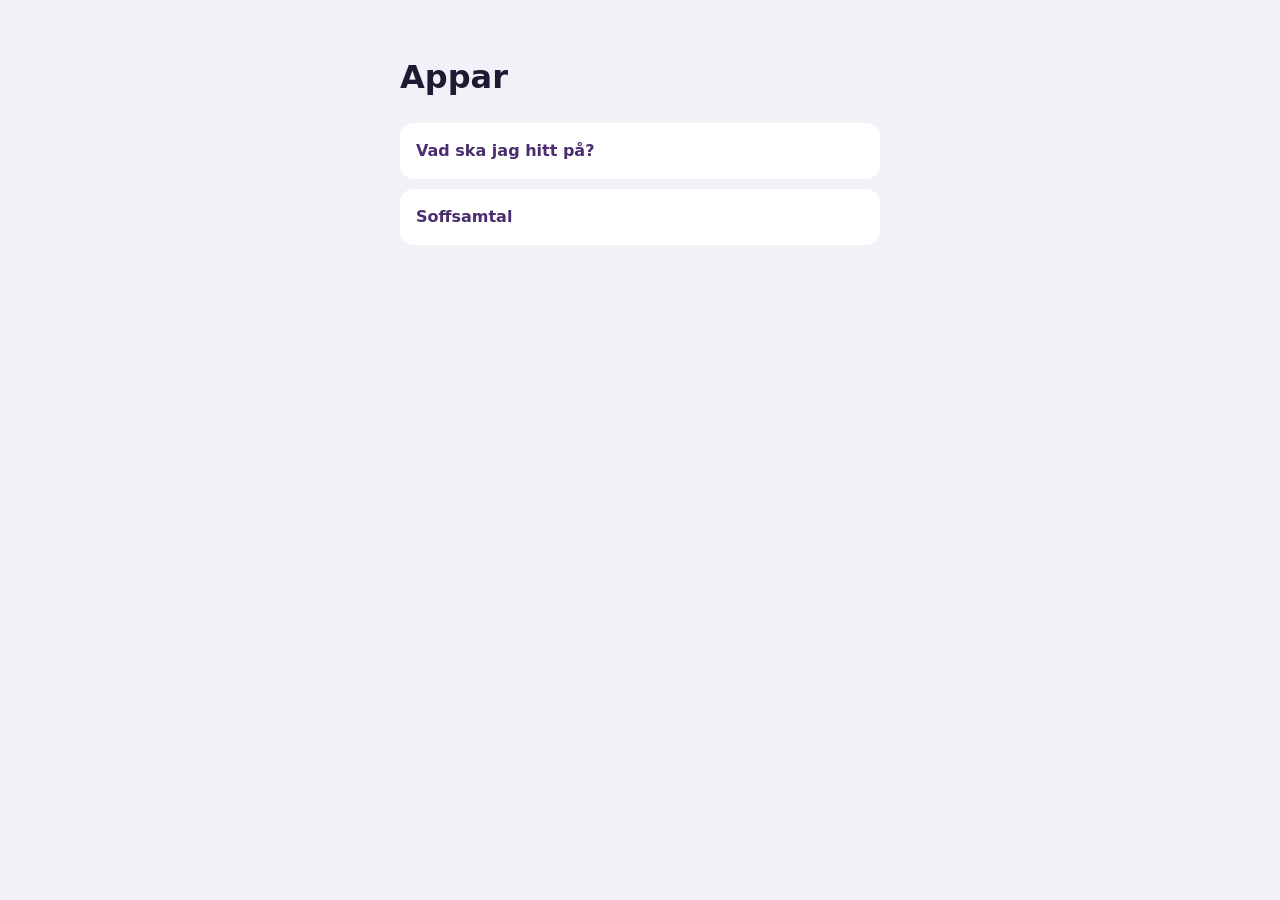
==== index.html @ efa6a1fe "Flytta Vad ska jag hitt på? och Soffsamtal till Appar Co-Authored-By: Claude Opus 5.5 <noreply@anthr" ====
<!doctype html>
<html lang="sv"><head><meta charset="utf-8"><meta name="viewport" content="width=device-width,initial-scale=1">
<title>Appar</title>
<style>body{font:16px/1.5 system-ui,sans-serif;margin:0;padding:32px 16px;background:#F3F0F7;color:#1D1B33}main{max-width:480px;margin:0 auto}a{display:block;padding:16px;margin:10px 0;background:#fff;border-radius:14px;color:#4B2E6F;font-weight:600;text-decoration:none}</style>
</head><body><main><h1>Appar</h1>
<a href="hitt-pa/">Vad ska jag hitt på?</a>
<a href="soffsamtal/">Soffsamtal</a>
</main></body></html>
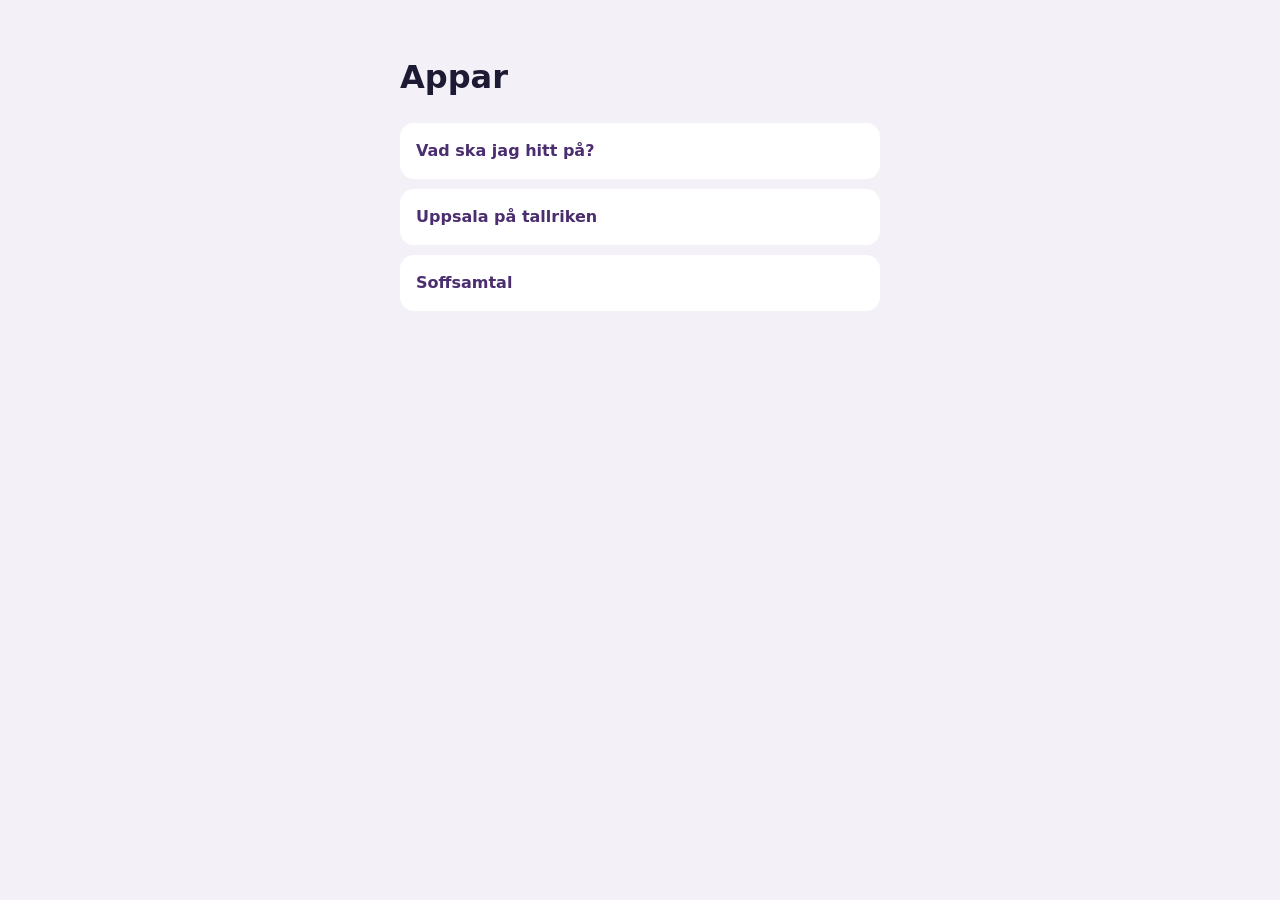
==== commit 8fc915e9: "Ny app: Uppsala på tallriken, med restaurangtips i Vad ska jag hitt på? Co-Authored-By: Claude Opus " ====
--- a/index.html
+++ b/index.html
@@ -4,5 +4,6 @@
 <style>body{font:16px/1.5 system-ui,sans-serif;margin:0;padding:32px 16px;background:#F3F0F7;color:#1D1B33}main{max-width:480px;margin:0 auto}a{display:block;padding:16px;margin:10px 0;background:#fff;border-radius:14px;color:#4B2E6F;font-weight:600;text-decoration:none}</style>
 </head><body><main><h1>Appar</h1>
 <a href="hitt-pa/">Vad ska jag hitt på?</a>
+<a href="tallriken/">Uppsala på tallriken</a>
 <a href="soffsamtal/">Soffsamtal</a>
 </main></body></html>
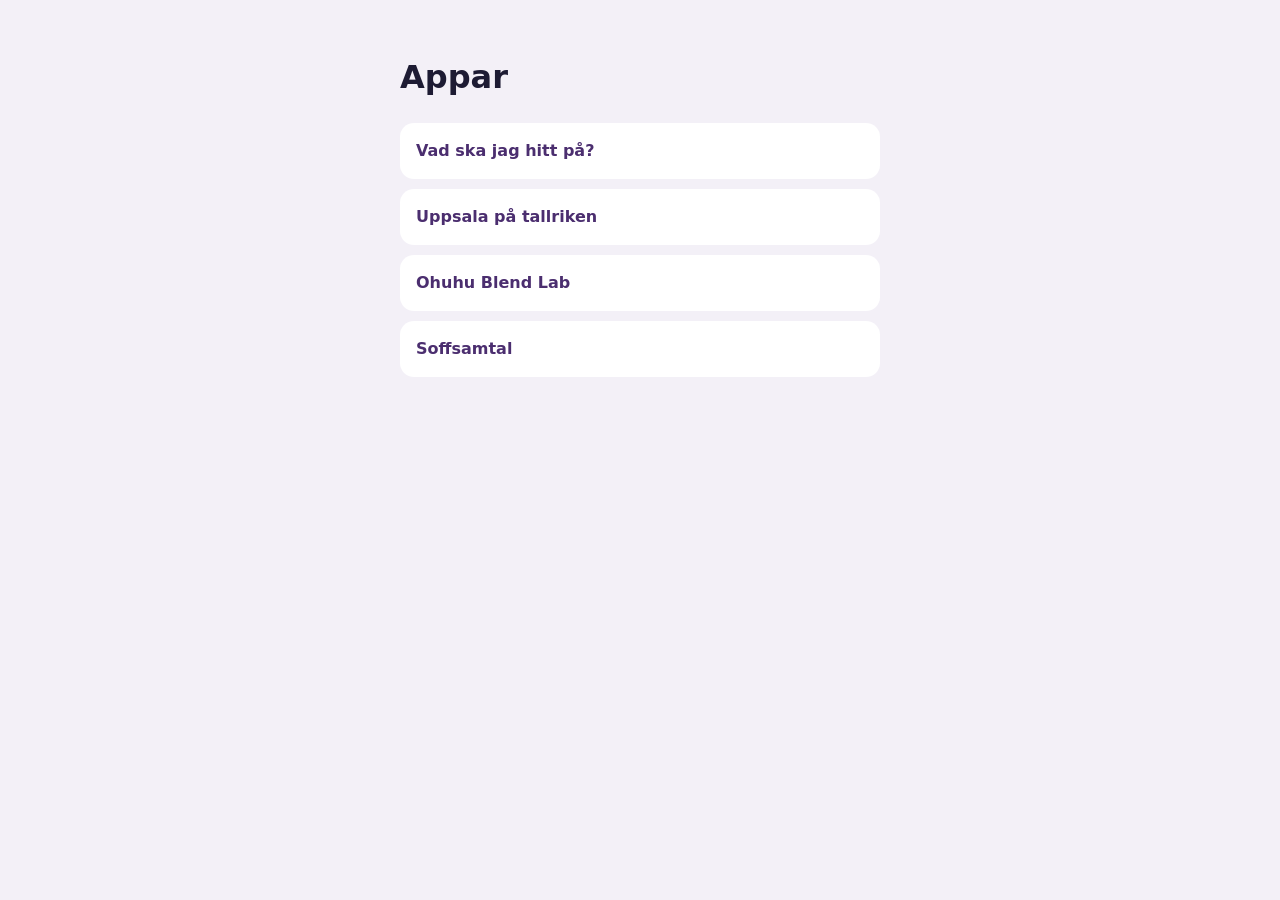
==== commit e2b1e1ec: "Ny app: Ohuhu Blend Lab – färgövergångar med mina Ohuhu-pennor Installerbar PWA i blend-lab/ med pen" ====
--- a/index.html
+++ b/index.html
@@ -5,5 +5,6 @@
 </head><body><main><h1>Appar</h1>
 <a href="hitt-pa/">Vad ska jag hitt på?</a>
 <a href="tallriken/">Uppsala på tallriken</a>
+<a href="blend-lab/">Ohuhu Blend Lab</a>
 <a href="soffsamtal/">Soffsamtal</a>
 </main></body></html>
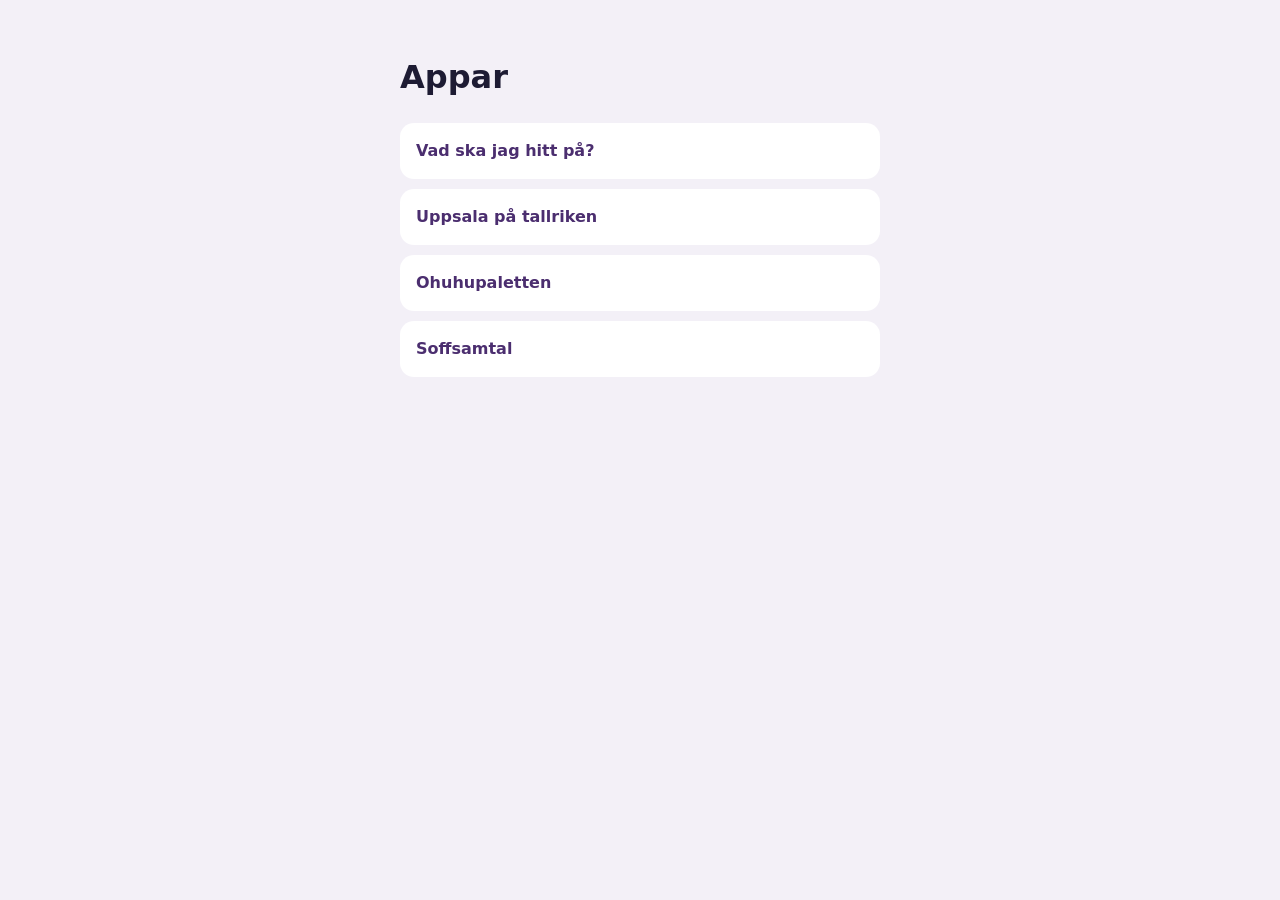
==== commit b4e2664e: "Döp om Ohuhu Blend Lab till Ohuhupaletten (ny mapp ohuhupaletten/) Co-Authored-By: Claude Opus 5.5 <" ====
--- a/index.html
+++ b/index.html
@@ -5,6 +5,6 @@
 </head><body><main><h1>Appar</h1>
 <a href="hitt-pa/">Vad ska jag hitt på?</a>
 <a href="tallriken/">Uppsala på tallriken</a>
-<a href="blend-lab/">Ohuhu Blend Lab</a>
+<a href="ohuhupaletten/">Ohuhupaletten</a>
 <a href="soffsamtal/">Soffsamtal</a>
 </main></body></html>
